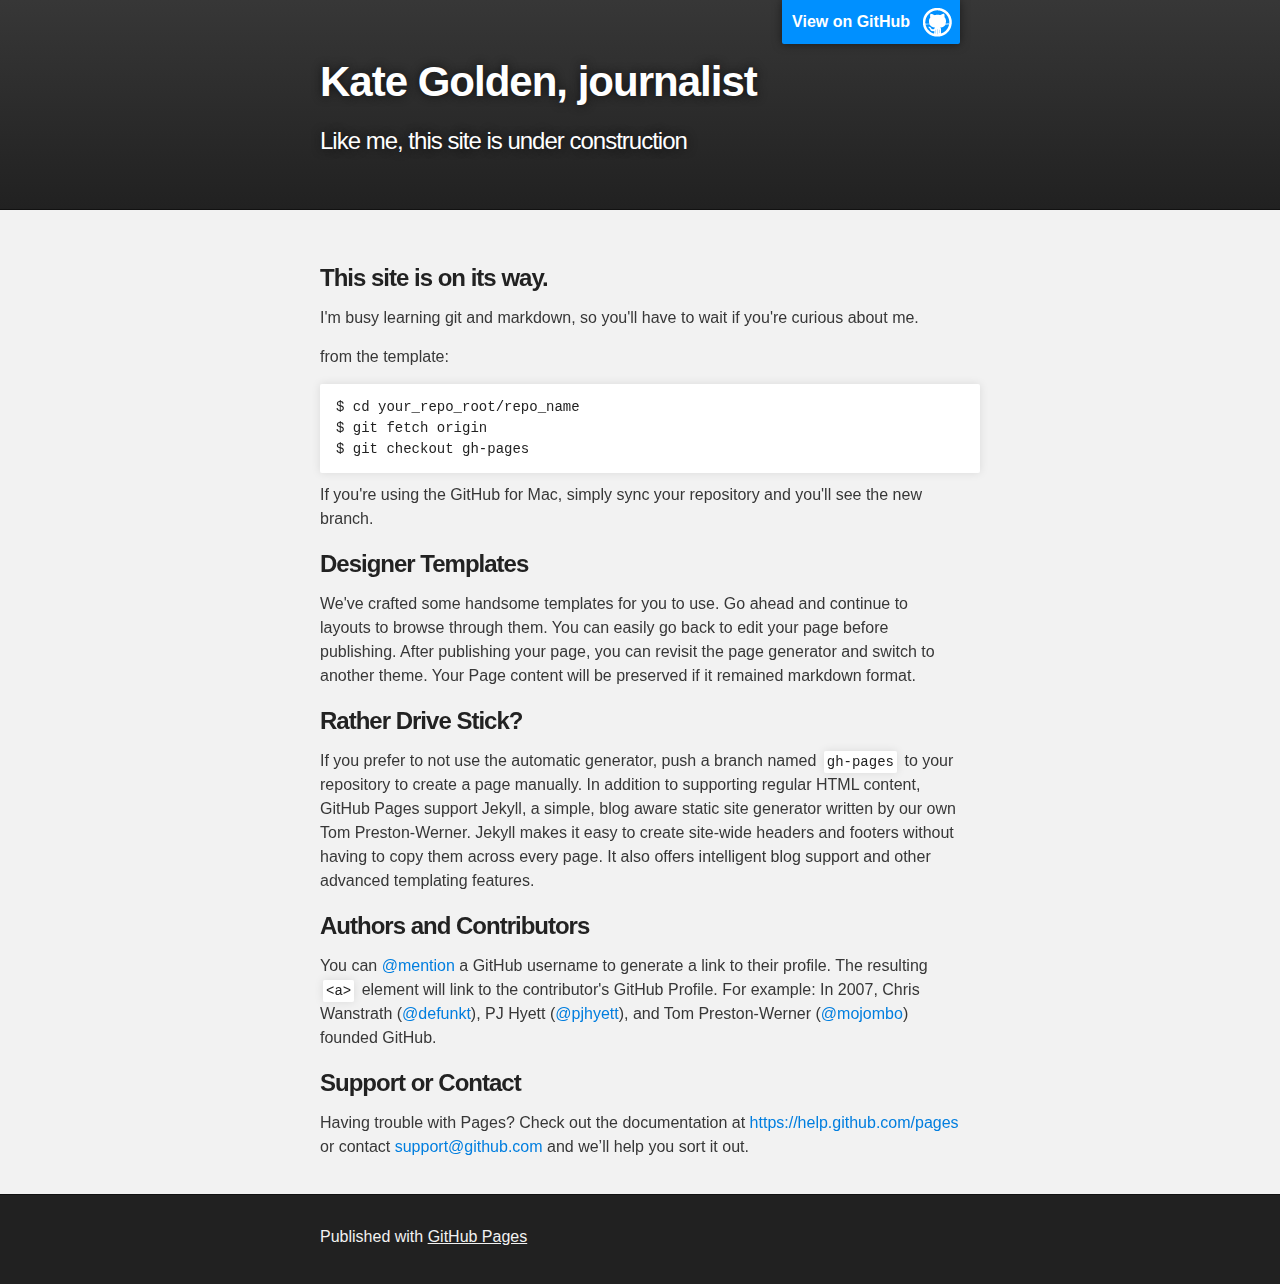
==== index.html @ 3fd43c35 "Replace master branch with page content via GitHub" ====
<!DOCTYPE html>
<html>

  <head>
    <meta charset='utf-8'>
    <meta http-equiv="X-UA-Compatible" content="chrome=1">
    <meta name="description" content="Kate Golden, journalist : Like me, this site is under construction">

    <link rel="stylesheet" type="text/css" media="screen" href="stylesheets/stylesheet.css">

    <title>Kate Golden, journalist</title>
  </head>

  <body>

    <!-- HEADER -->
    <div id="header_wrap" class="outer">
        <header class="inner">
          <a id="forkme_banner" href="https://github.com/kategolden">View on GitHub</a>

          <h1 id="project_title">Kate Golden, journalist</h1>
          <h2 id="project_tagline">Like me, this site is under construction</h2>

        </header>
    </div>

    <!-- MAIN CONTENT -->
    <div id="main_content_wrap" class="outer">
      <section id="main_content" class="inner">
        <h3>
<a id="this-site-is-on-its-way" class="anchor" href="#this-site-is-on-its-way" aria-hidden="true"><span class="octicon octicon-link"></span></a>This site is on its way.</h3>

<p>I'm busy learning git and markdown, so you'll have to wait if you're curious about me.</p>

<p>from the template:</p>

<pre><code>$ cd your_repo_root/repo_name
$ git fetch origin
$ git checkout gh-pages
</code></pre>

<p>If you're using the GitHub for Mac, simply sync your repository and you'll see the new branch.</p>

<h3>
<a id="designer-templates" class="anchor" href="#designer-templates" aria-hidden="true"><span class="octicon octicon-link"></span></a>Designer Templates</h3>

<p>We've crafted some handsome templates for you to use. Go ahead and continue to layouts to browse through them. You can easily go back to edit your page before publishing. After publishing your page, you can revisit the page generator and switch to another theme. Your Page content will be preserved if it remained markdown format.</p>

<h3>
<a id="rather-drive-stick" class="anchor" href="#rather-drive-stick" aria-hidden="true"><span class="octicon octicon-link"></span></a>Rather Drive Stick?</h3>

<p>If you prefer to not use the automatic generator, push a branch named <code>gh-pages</code> to your repository to create a page manually. In addition to supporting regular HTML content, GitHub Pages support Jekyll, a simple, blog aware static site generator written by our own Tom Preston-Werner. Jekyll makes it easy to create site-wide headers and footers without having to copy them across every page. It also offers intelligent blog support and other advanced templating features.</p>

<h3>
<a id="authors-and-contributors" class="anchor" href="#authors-and-contributors" aria-hidden="true"><span class="octicon octicon-link"></span></a>Authors and Contributors</h3>

<p>You can <a href="https://github.com/blog/821" class="user-mention">@mention</a> a GitHub username to generate a link to their profile. The resulting <code>&lt;a&gt;</code> element will link to the contributor's GitHub Profile. For example: In 2007, Chris Wanstrath (<a href="https://github.com/defunkt" class="user-mention">@defunkt</a>), PJ Hyett (<a href="https://github.com/pjhyett" class="user-mention">@pjhyett</a>), and Tom Preston-Werner (<a href="https://github.com/mojombo" class="user-mention">@mojombo</a>) founded GitHub.</p>

<h3>
<a id="support-or-contact" class="anchor" href="#support-or-contact" aria-hidden="true"><span class="octicon octicon-link"></span></a>Support or Contact</h3>

<p>Having trouble with Pages? Check out the documentation at <a href="https://help.github.com/pages">https://help.github.com/pages</a> or contact <a href="mailto:support@github.com">support@github.com</a> and we’ll help you sort it out.</p>
      </section>
    </div>

    <!-- FOOTER  -->
    <div id="footer_wrap" class="outer">
      <footer class="inner">
        <p>Published with <a href="https://pages.github.com">GitHub Pages</a></p>
      </footer>
    </div>

    

  </body>
</html>
---- stylesheets/stylesheet.css ----
/*******************************************************************************
Slate Theme for GitHub Pages
by Jason Costello, @jsncostello
*******************************************************************************/

@import url(pygment_trac.css);

/*******************************************************************************
MeyerWeb Reset
*******************************************************************************/

html, body, div, span, applet, object, iframe,
h1, h2, h3, h4, h5, h6, p, blockquote, pre,
a, abbr, acronym, address, big, cite, code,
del, dfn, em, img, ins, kbd, q, s, samp,
small, strike, strong, sub, sup, tt, var,
b, u, i, center,
dl, dt, dd, ol, ul, li,
fieldset, form, label, legend,
table, caption, tbody, tfoot, thead, tr, th, td,
article, aside, canvas, details, embed,
figure, figcaption, footer, header, hgroup,
menu, nav, output, ruby, section, summary,
time, mark, audio, video {
  margin: 0;
  padding: 0;
  border: 0;
  font: inherit;
  vertical-align: baseline;
}

/* HTML5 display-role reset for older browsers */
article, aside, details, figcaption, figure,
footer, header, hgroup, menu, nav, section {
  display: block;
}

ol, ul {
  list-style: none;
}

table {
  border-collapse: collapse;
  border-spacing: 0;
}

/*******************************************************************************
Theme Styles
*******************************************************************************/

body {
  box-sizing: border-box;
  color:#373737;
  background: #212121;
  font-size: 16px;
  font-family: 'Myriad Pro', Calibri, Helvetica, Arial, sans-serif;
  line-height: 1.5;
  -webkit-font-smoothing: antialiased;
}

h1, h2, h3, h4, h5, h6 {
  margin: 10px 0;
  font-weight: 700;
  color:#222222;
  font-family: 'Lucida Grande', 'Calibri', Helvetica, Arial, sans-serif;
  letter-spacing: -1px;
}

h1 {
  font-size: 36px;
  font-weight: 700;
}

h2 {
  padding-bottom: 10px;
  font-size: 32px;
  background: url('../images/bg_hr.png') repeat-x bottom;
}

h3 {
  font-size: 24px;
}

h4 {
  font-size: 21px;
}

h5 {
  font-size: 18px;
}

h6 {
  font-size: 16px;
}

p {
  margin: 10px 0 15px 0;
}

footer p {
  color: #f2f2f2;
}

a {
  text-decoration: none;
  color: #007edf;
  text-shadow: none;

  transition: color 0.5s ease;
  transition: text-shadow 0.5s ease;
  -webkit-transition: color 0.5s ease;
  -webkit-transition: text-shadow 0.5s ease;
  -moz-transition: color 0.5s ease;
  -moz-transition: text-shadow 0.5s ease;
  -o-transition: color 0.5s ease;
  -o-transition: text-shadow 0.5s ease;
  -ms-transition: color 0.5s ease;
  -ms-transition: text-shadow 0.5s ease;
}

a:hover, a:focus {text-decoration: underline;}

footer a {
  color: #F2F2F2;
  text-decoration: underline;
}

em {
  font-style: italic;
}

strong {
  font-weight: bold;
}

img {
  position: relative;
  margin: 0 auto;
  max-width: 739px;
  padding: 5px;
  margin: 10px 0 10px 0;
  border: 1px solid #ebebeb;

  box-shadow: 0 0 5px #ebebeb;
  -webkit-box-shadow: 0 0 5px #ebebeb;
  -moz-box-shadow: 0 0 5px #ebebeb;
  -o-box-shadow: 0 0 5px #ebebeb;
  -ms-box-shadow: 0 0 5px #ebebeb;
}

p img {
  display: inline;
  margin: 0;
  padding: 0;
  vertical-align: middle;
  text-align: center;
  border: none;
}

pre, code {
  width: 100%;
  color: #222;
  background-color: #fff;

  font-family: Monaco, "Bitstream Vera Sans Mono", "Lucida Console", Terminal, monospace;
  font-size: 14px;

  border-radius: 2px;
  -moz-border-radius: 2px;
  -webkit-border-radius: 2px;
}

pre {
  width: 100%;
  padding: 10px;
  box-shadow: 0 0 10px rgba(0,0,0,.1);
  overflow: auto;
}

code {
  padding: 3px;
  margin: 0 3px;
  box-shadow: 0 0 10px rgba(0,0,0,.1);
}

pre code {
  display: block;
  box-shadow: none;
}

blockquote {
  color: #666;
  margin-bottom: 20px;
  padding: 0 0 0 20px;
  border-left: 3px solid #bbb;
}


ul, ol, dl {
  margin-bottom: 15px
}

ul {
  list-style-position: inside;
  list-style: disc;
  padding-left: 20px;
}

ol {
  list-style-position: inside;
  list-style: decimal;
  padding-left: 20px;
}

dl dt {
  font-weight: bold;
}

dl dd {
  padding-left: 20px;
  font-style: italic;
}

dl p {
  padding-left: 20px;
  font-style: italic;
}

hr {
  height: 1px;
  margin-bottom: 5px;
  border: none;
  background: url('../images/bg_hr.png') repeat-x center;
}

table {
  border: 1px solid #373737;
  margin-bottom: 20px;
  text-align: left;
 }

th {
  font-family: 'Lucida Grande', 'Helvetica Neue', Helvetica, Arial, sans-serif;
  padding: 10px;
  background: #373737;
  color: #fff;
 }

td {
  padding: 10px;
  border: 1px solid #373737;
 }

form {
  background: #f2f2f2;
  padding: 20px;
}

/*******************************************************************************
Full-Width Styles
*******************************************************************************/

.outer {
  width: 100%;
}

.inner {
  position: relative;
  max-width: 640px;
  padding: 20px 10px;
  margin: 0 auto;
}

#forkme_banner {
  display: block;
  position: absolute;
  top:0;
  right: 10px;
  z-index: 10;
  padding: 10px 50px 10px 10px;
  color: #fff;
  background: url('../images/blacktocat.png') #0090ff no-repeat 95% 50%;
  font-weight: 700;
  box-shadow: 0 0 10px rgba(0,0,0,.5);
  border-bottom-left-radius: 2px;
  border-bottom-right-radius: 2px;
}

#header_wrap {
  background: #212121;
  background: -moz-linear-gradient(top, #373737, #212121);
  background: -webkit-linear-gradient(top, #373737, #212121);
  background: -ms-linear-gradient(top, #373737, #212121);
  background: -o-linear-gradient(top, #373737, #212121);
  background: linear-gradient(top, #373737, #212121);
}

#header_wrap .inner {
  padding: 50px 10px 30px 10px;
}

#project_title {
  margin: 0;
  color: #fff;
  font-size: 42px;
  font-weight: 700;
  text-shadow: #111 0px 0px 10px;
}

#project_tagline {
  color: #fff;
  font-size: 24px;
  font-weight: 300;
  background: none;
  text-shadow: #111 0px 0px 10px;
}

#downloads {
  position: absolute;
  width: 210px;
  z-index: 10;
  bottom: -40px;
  right: 0;
  height: 70px;
  background: url('../images/icon_download.png') no-repeat 0% 90%;
}

.zip_download_link {
  display: block;
  float: right;
  width: 90px;
  height:70px;
  text-indent: -5000px;
  overflow: hidden;
  background: url(../images/sprite_download.png) no-repeat bottom left;
}

.tar_download_link {
  display: block;
  float: right;
  width: 90px;
  height:70px;
  text-indent: -5000px;
  overflow: hidden;
  background: url(../images/sprite_download.png) no-repeat bottom right;
  margin-left: 10px;
}

.zip_download_link:hover {
  background: url(../images/sprite_download.png) no-repeat top left;
}

.tar_download_link:hover {
  background: url(../images/sprite_download.png) no-repeat top right;
}

#main_content_wrap {
  background: #f2f2f2;
  border-top: 1px solid #111;
  border-bottom: 1px solid #111;
}

#main_content {
  padding-top: 40px;
}

#footer_wrap {
  background: #212121;
}



/*******************************************************************************
Small Device Styles
*******************************************************************************/

@media screen and (max-width: 480px) {
  body {
    font-size:14px;
  }

  #downloads {
    display: none;
  }

  .inner {
    min-width: 320px;
    max-width: 480px;
  }

  #project_title {
  font-size: 32px;
  }

  h1 {
    font-size: 28px;
  }

  h2 {
    font-size: 24px;
  }

  h3 {
    font-size: 21px;
  }

  h4 {
    font-size: 18px;
  }

  h5 {
    font-size: 14px;
  }

  h6 {
    font-size: 12px;
  }

  code, pre {
    min-width: 320px;
    max-width: 480px;
    font-size: 11px;
  }

}
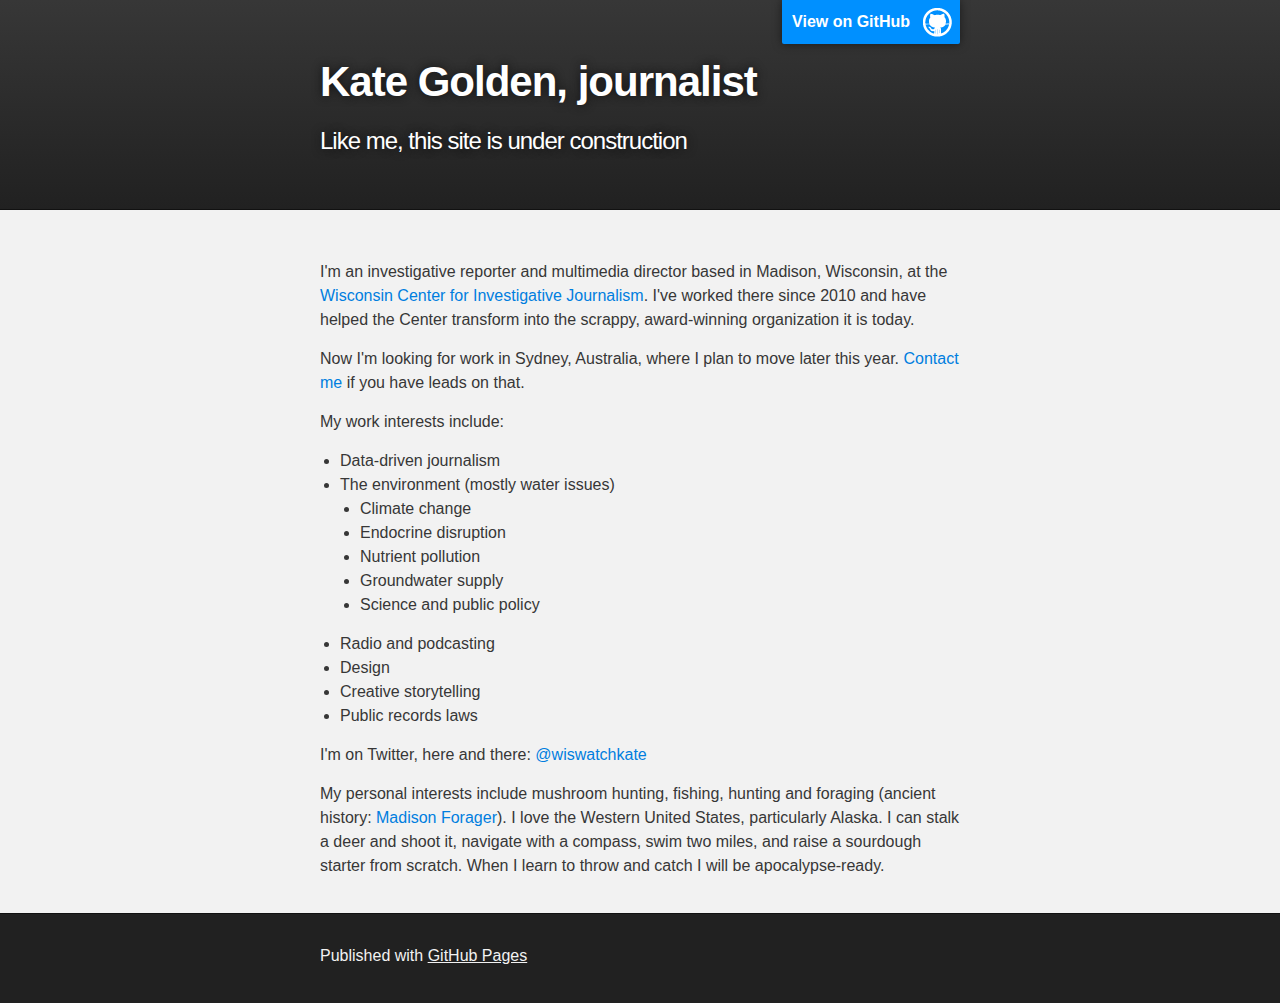
==== commit 0f09ec6e: "Replace master branch with page content via GitHub" ====
--- a/index.html
+++ b/index.html
@@ -27,39 +27,33 @@
     <!-- MAIN CONTENT -->
     <div id="main_content_wrap" class="outer">
       <section id="main_content" class="inner">
-        <h3>
-<a id="this-site-is-on-its-way" class="anchor" href="#this-site-is-on-its-way" aria-hidden="true"><span class="octicon octicon-link"></span></a>This site is on its way.</h3>
+        <p>I'm an investigative reporter and multimedia director based in Madison, Wisconsin, at the <a href="wisconsinwatch.org">Wisconsin Center for Investigative Journalism</a>. I've worked there since 2010 and have helped the Center transform into the scrappy, award-winning organization it is today.</p>
 
-<p>I'm busy learning git and markdown, so you'll have to wait if you're curious about me.</p>
+<p>Now I'm looking for work in Sydney, Australia, where I plan to move later this year. <a href="kate.golden@gmail.com">Contact me</a> if you have leads on that.</p>
 
-<p>from the template:</p>
+<p>My work interests include:</p>
 
-<pre><code>$ cd your_repo_root/repo_name
-$ git fetch origin
-$ git checkout gh-pages
-</code></pre>
+<ul>
+<li>Data-driven journalism</li>
+<li>The environment (mostly water issues)
 
-<p>If you're using the GitHub for Mac, simply sync your repository and you'll see the new branch.</p>
+<ul>
+<li>Climate change</li>
+<li>Endocrine disruption</li>
+<li>Nutrient pollution</li>
+<li>Groundwater supply</li>
+<li>Science and public policy</li>
+</ul>
+</li>
+<li>Radio and podcasting</li>
+<li>Design</li>
+<li>Creative storytelling</li>
+<li>Public records laws</li>
+</ul>
 
-<h3>
-<a id="designer-templates" class="anchor" href="#designer-templates" aria-hidden="true"><span class="octicon octicon-link"></span></a>Designer Templates</h3>
+<p>I'm on Twitter, here and there: <a href="twitter.com/wiswatchkate">@wiswatchkate</a></p>
 
-<p>We've crafted some handsome templates for you to use. Go ahead and continue to layouts to browse through them. You can easily go back to edit your page before publishing. After publishing your page, you can revisit the page generator and switch to another theme. Your Page content will be preserved if it remained markdown format.</p>
-
-<h3>
-<a id="rather-drive-stick" class="anchor" href="#rather-drive-stick" aria-hidden="true"><span class="octicon octicon-link"></span></a>Rather Drive Stick?</h3>
-
-<p>If you prefer to not use the automatic generator, push a branch named <code>gh-pages</code> to your repository to create a page manually. In addition to supporting regular HTML content, GitHub Pages support Jekyll, a simple, blog aware static site generator written by our own Tom Preston-Werner. Jekyll makes it easy to create site-wide headers and footers without having to copy them across every page. It also offers intelligent blog support and other advanced templating features.</p>
-
-<h3>
-<a id="authors-and-contributors" class="anchor" href="#authors-and-contributors" aria-hidden="true"><span class="octicon octicon-link"></span></a>Authors and Contributors</h3>
-
-<p>You can <a href="https://github.com/blog/821" class="user-mention">@mention</a> a GitHub username to generate a link to their profile. The resulting <code>&lt;a&gt;</code> element will link to the contributor's GitHub Profile. For example: In 2007, Chris Wanstrath (<a href="https://github.com/defunkt" class="user-mention">@defunkt</a>), PJ Hyett (<a href="https://github.com/pjhyett" class="user-mention">@pjhyett</a>), and Tom Preston-Werner (<a href="https://github.com/mojombo" class="user-mention">@mojombo</a>) founded GitHub.</p>
-
-<h3>
-<a id="support-or-contact" class="anchor" href="#support-or-contact" aria-hidden="true"><span class="octicon octicon-link"></span></a>Support or Contact</h3>
-
-<p>Having trouble with Pages? Check out the documentation at <a href="https://help.github.com/pages">https://help.github.com/pages</a> or contact <a href="mailto:support@github.com">support@github.com</a> and we’ll help you sort it out.</p>
+<p>My personal interests include mushroom hunting, fishing, hunting and foraging (ancient history: <a href="http://madisonforager.wordpress.com">Madison Forager</a>). I love the Western United States, particularly Alaska. I can stalk a deer and shoot it, navigate with a compass, swim two miles, and raise a sourdough starter from scratch. When I learn to throw and catch I will be apocalypse-ready.</p>
       </section>
     </div>
 
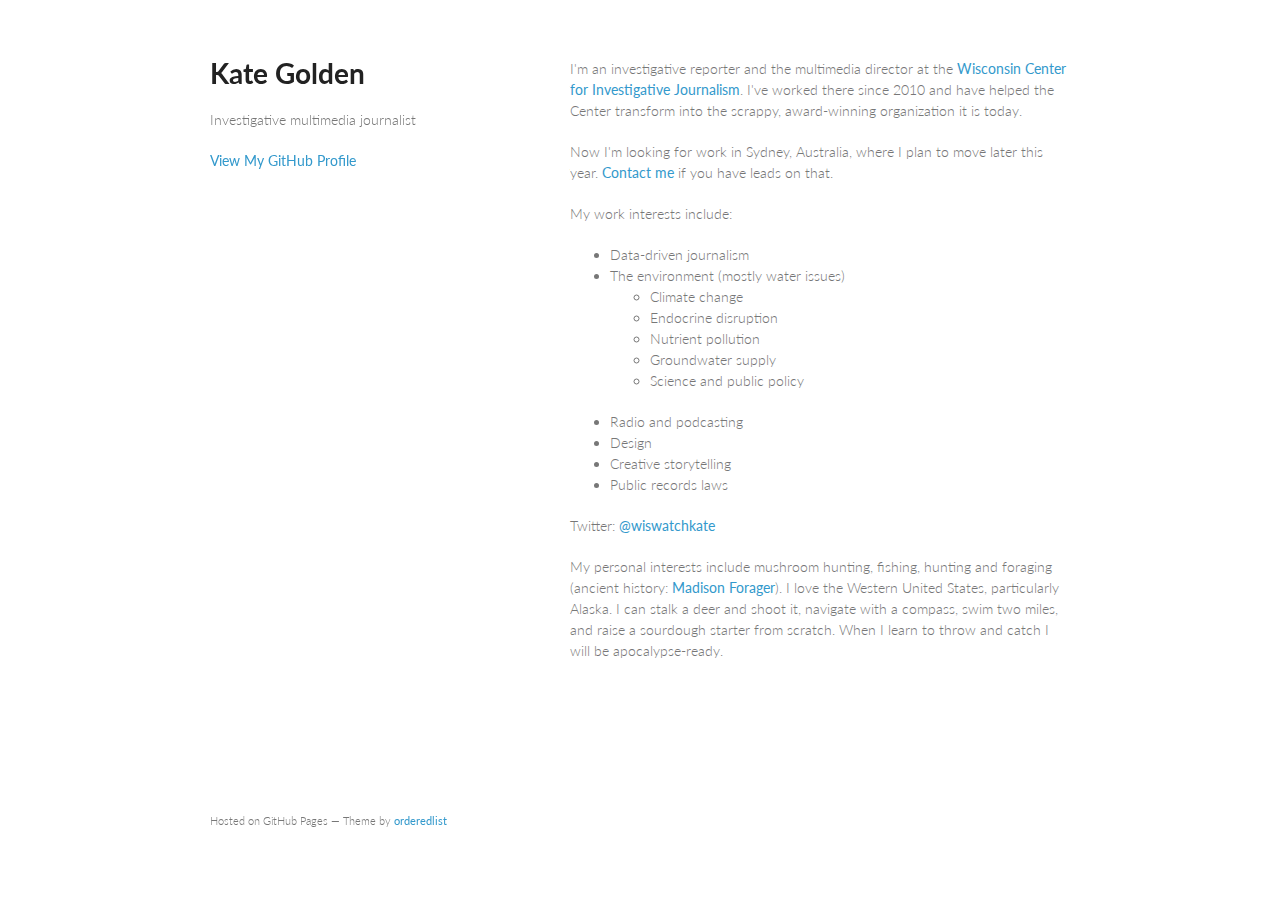
==== commit 3f64d3b5: "Replace master branch with page content via GitHub" ====
--- a/index.html
+++ b/index.html
@@ -1,33 +1,29 @@
-<!DOCTYPE html>
+<!doctype html>
 <html>
+  <head>
+    <meta charset="utf-8">
+    <meta http-equiv="X-UA-Compatible" content="chrome=1">
+    <title>Kate Golden by kategolden</title>
 
-  <head>
-    <meta charset='utf-8'>
-    <meta http-equiv="X-UA-Compatible" content="chrome=1">
-    <meta name="description" content="Kate Golden, journalist : Like me, this site is under construction">
+    <link rel="stylesheet" href="stylesheets/styles.css">
+    <link rel="stylesheet" href="stylesheets/pygment_trac.css">
+    <meta name="viewport" content="width=device-width, initial-scale=1, user-scalable=no">
+    <!--[if lt IE 9]>
+    <script src="//html5shiv.googlecode.com/svn/trunk/html5.js"></script>
+    <![endif]-->
+  </head>
+  <body>
+    <div class="wrapper">
+      <header>
+        <h1>Kate Golden</h1>
+        <p>Investigative multimedia journalist</p>
 
-    <link rel="stylesheet" type="text/css" media="screen" href="stylesheets/stylesheet.css">
 
-    <title>Kate Golden, journalist</title>
-  </head>
+        <p class="view"><a href="https://github.com/kategolden">View My GitHub Profile</a></p>
 
-  <body>
-
-    <!-- HEADER -->
-    <div id="header_wrap" class="outer">
-        <header class="inner">
-          <a id="forkme_banner" href="https://github.com/kategolden">View on GitHub</a>
-
-          <h1 id="project_title">Kate Golden, journalist</h1>
-          <h2 id="project_tagline">Like me, this site is under construction</h2>
-
-        </header>
-    </div>
-
-    <!-- MAIN CONTENT -->
-    <div id="main_content_wrap" class="outer">
-      <section id="main_content" class="inner">
-        <p>I'm an investigative reporter and multimedia director based in Madison, Wisconsin, at the <a href="wisconsinwatch.org">Wisconsin Center for Investigative Journalism</a>. I've worked there since 2010 and have helped the Center transform into the scrappy, award-winning organization it is today.</p>
+      </header>
+      <section>
+        <p>I'm an investigative reporter and the multimedia director at the <a href="wisconsinwatch.org">Wisconsin Center for Investigative Journalism</a>. I've worked there since 2010 and have helped the Center transform into the scrappy, award-winning organization it is today.</p>
 
 <p>Now I'm looking for work in Sydney, Australia, where I plan to move later this year. <a href="kate.golden@gmail.com">Contact me</a> if you have leads on that.</p>
 
@@ -51,20 +47,15 @@
 <li>Public records laws</li>
 </ul>
 
-<p>I'm on Twitter, here and there: <a href="twitter.com/wiswatchkate">@wiswatchkate</a></p>
+<p>Twitter: <a href="twitter.com/wiswatchkate">@wiswatchkate</a></p>
 
 <p>My personal interests include mushroom hunting, fishing, hunting and foraging (ancient history: <a href="http://madisonforager.wordpress.com">Madison Forager</a>). I love the Western United States, particularly Alaska. I can stalk a deer and shoot it, navigate with a compass, swim two miles, and raise a sourdough starter from scratch. When I learn to throw and catch I will be apocalypse-ready.</p>
       </section>
-    </div>
-
-    <!-- FOOTER  -->
-    <div id="footer_wrap" class="outer">
-      <footer class="inner">
-        <p>Published with <a href="https://pages.github.com">GitHub Pages</a></p>
+      <footer>
+        <p><small>Hosted on GitHub Pages &mdash; Theme by <a href="https://github.com/orderedlist">orderedlist</a></small></p>
       </footer>
     </div>
-
+    <script src="javascripts/scale.fix.js"></script>
     
-
   </body>
-</html>
+</html>--- a/stylesheets/styles.css
+++ b/stylesheets/styles.css
@@ -0,0 +1,255 @@
+@import url(https://fonts.googleapis.com/css?family=Lato:300italic,700italic,300,700);
+
+body {
+  padding:50px;
+  font:14px/1.5 Lato, "Helvetica Neue", Helvetica, Arial, sans-serif;
+  color:#777;
+  font-weight:300;
+}
+
+h1, h2, h3, h4, h5, h6 {
+  color:#222;
+  margin:0 0 20px;
+}
+
+p, ul, ol, table, pre, dl {
+  margin:0 0 20px;
+}
+
+h1, h2, h3 {
+  line-height:1.1;
+}
+
+h1 {
+  font-size:28px;
+}
+
+h2 {
+  color:#393939;
+}
+
+h3, h4, h5, h6 {
+  color:#494949;
+}
+
+a {
+  color:#39c;
+  font-weight:400;
+  text-decoration:none;
+}
+
+a small {
+  font-size:11px;
+  color:#777;
+  margin-top:-0.6em;
+  display:block;
+}
+
+.wrapper {
+  width:860px;
+  margin:0 auto;
+}
+
+blockquote {
+  border-left:1px solid #e5e5e5;
+  margin:0;
+  padding:0 0 0 20px;
+  font-style:italic;
+}
+
+code, pre {
+  font-family:Monaco, Bitstream Vera Sans Mono, Lucida Console, Terminal;
+  color:#333;
+  font-size:12px;
+}
+
+pre {
+  padding:8px 15px;
+  background: #f8f8f8;  
+  border-radius:5px;
+  border:1px solid #e5e5e5;
+  overflow-x: auto;
+}
+
+table {
+  width:100%;
+  border-collapse:collapse;
+}
+
+th, td {
+  text-align:left;
+  padding:5px 10px;
+  border-bottom:1px solid #e5e5e5;
+}
+
+dt {
+  color:#444;
+  font-weight:700;
+}
+
+th {
+  color:#444;
+}
+
+img {
+  max-width:100%;
+}
+
+header {
+  width:270px;
+  float:left;
+  position:fixed;
+}
+
+header ul {
+  list-style:none;
+  height:40px;
+  
+  padding:0;
+  
+  background: #eee;
+  background: -moz-linear-gradient(top, #f8f8f8 0%, #dddddd 100%);
+  background: -webkit-gradient(linear, left top, left bottom, color-stop(0%,#f8f8f8), color-stop(100%,#dddddd));
+  background: -webkit-linear-gradient(top, #f8f8f8 0%,#dddddd 100%);
+  background: -o-linear-gradient(top, #f8f8f8 0%,#dddddd 100%);
+  background: -ms-linear-gradient(top, #f8f8f8 0%,#dddddd 100%);
+  background: linear-gradient(top, #f8f8f8 0%,#dddddd 100%);
+  
+  border-radius:5px;
+  border:1px solid #d2d2d2;
+  box-shadow:inset #fff 0 1px 0, inset rgba(0,0,0,0.03) 0 -1px 0;
+  width:270px;
+}
+
+header li {
+  width:89px;
+  float:left;
+  border-right:1px solid #d2d2d2;
+  height:40px;
+}
+
+header ul a {
+  line-height:1;
+  font-size:11px;
+  color:#999;
+  display:block;
+  text-align:center;
+  padding-top:6px;
+  height:40px;
+}
+
+strong {
+  color:#222;
+  font-weight:700;
+}
+
+header ul li + li {
+  width:88px;
+  border-left:1px solid #fff;
+}
+
+header ul li + li + li {
+  border-right:none;
+  width:89px;
+}
+
+header ul a strong {
+  font-size:14px;
+  display:block;
+  color:#222;
+}
+
+section {
+  width:500px;
+  float:right;
+  padding-bottom:50px;
+}
+
+small {
+  font-size:11px;
+}
+
+hr {
+  border:0;
+  background:#e5e5e5;
+  height:1px;
+  margin:0 0 20px;
+}
+
+footer {
+  width:270px;
+  float:left;
+  position:fixed;
+  bottom:50px;
+}
+
+@media print, screen and (max-width: 960px) {
+  
+  div.wrapper {
+    width:auto;
+    margin:0;
+  }
+  
+  header, section, footer {
+    float:none;
+    position:static;
+    width:auto;
+  }
+  
+  header {
+    padding-right:320px;
+  }
+  
+  section {
+    border:1px solid #e5e5e5;
+    border-width:1px 0;
+    padding:20px 0;
+    margin:0 0 20px;
+  }
+  
+  header a small {
+    display:inline;
+  }
+  
+  header ul {
+    position:absolute;
+    right:50px;
+    top:52px;
+  }
+}
+
+@media print, screen and (max-width: 720px) {
+  body {
+    word-wrap:break-word;
+  }
+  
+  header {
+    padding:0;
+  }
+  
+  header ul, header p.view {
+    position:static;
+  }
+  
+  pre, code {
+    word-wrap:normal;
+  }
+}
+
+@media print, screen and (max-width: 480px) {
+  body {
+    padding:15px;
+  }
+  
+  header ul {
+    display:none;
+  }
+}
+
+@media print {
+  body {
+    padding:0.4in;
+    font-size:12pt;
+    color:#444;
+  }
+}
--- a/stylesheets/pygment_trac.css
+++ b/stylesheets/pygment_trac.css
@@ -0,0 +1,69 @@
+.highlight  { background: #ffffff; }
+.highlight .c { color: #999988; font-style: italic } /* Comment */
+.highlight .err { color: #a61717; background-color: #e3d2d2 } /* Error */
+.highlight .k { font-weight: bold } /* Keyword */
+.highlight .o { font-weight: bold } /* Operator */
+.highlight .cm { color: #999988; font-style: italic } /* Comment.Multiline */
+.highlight .cp { color: #999999; font-weight: bold } /* Comment.Preproc */
+.highlight .c1 { color: #999988; font-style: italic } /* Comment.Single */
+.highlight .cs { color: #999999; font-weight: bold; font-style: italic } /* Comment.Special */
+.highlight .gd { color: #000000; background-color: #ffdddd } /* Generic.Deleted */
+.highlight .gd .x { color: #000000; background-color: #ffaaaa } /* Generic.Deleted.Specific */
+.highlight .ge { font-style: italic } /* Generic.Emph */
+.highlight .gr { color: #aa0000 } /* Generic.Error */
+.highlight .gh { color: #999999 } /* Generic.Heading */
+.highlight .gi { color: #000000; background-color: #ddffdd } /* Generic.Inserted */
+.highlight .gi .x { color: #000000; background-color: #aaffaa } /* Generic.Inserted.Specific */
+.highlight .go { color: #888888 } /* Generic.Output */
+.highlight .gp { color: #555555 } /* Generic.Prompt */
+.highlight .gs { font-weight: bold } /* Generic.Strong */
+.highlight .gu { color: #800080; font-weight: bold; } /* Generic.Subheading */
+.highlight .gt { color: #aa0000 } /* Generic.Traceback */
+.highlight .kc { font-weight: bold } /* Keyword.Constant */
+.highlight .kd { font-weight: bold } /* Keyword.Declaration */
+.highlight .kn { font-weight: bold } /* Keyword.Namespace */
+.highlight .kp { font-weight: bold } /* Keyword.Pseudo */
+.highlight .kr { font-weight: bold } /* Keyword.Reserved */
+.highlight .kt { color: #445588; font-weight: bold } /* Keyword.Type */
+.highlight .m { color: #009999 } /* Literal.Number */
+.highlight .s { color: #d14 } /* Literal.String */
+.highlight .na { color: #008080 } /* Name.Attribute */
+.highlight .nb { color: #0086B3 } /* Name.Builtin */
+.highlight .nc { color: #445588; font-weight: bold } /* Name.Class */
+.highlight .no { color: #008080 } /* Name.Constant */
+.highlight .ni { color: #800080 } /* Name.Entity */
+.highlight .ne { color: #990000; font-weight: bold } /* Name.Exception */
+.highlight .nf { color: #990000; font-weight: bold } /* Name.Function */
+.highlight .nn { color: #555555 } /* Name.Namespace */
+.highlight .nt { color: #000080 } /* Name.Tag */
+.highlight .nv { color: #008080 } /* Name.Variable */
+.highlight .ow { font-weight: bold } /* Operator.Word */
+.highlight .w { color: #bbbbbb } /* Text.Whitespace */
+.highlight .mf { color: #009999 } /* Literal.Number.Float */
+.highlight .mh { color: #009999 } /* Literal.Number.Hex */
+.highlight .mi { color: #009999 } /* Literal.Number.Integer */
+.highlight .mo { color: #009999 } /* Literal.Number.Oct */
+.highlight .sb { color: #d14 } /* Literal.String.Backtick */
+.highlight .sc { color: #d14 } /* Literal.String.Char */
+.highlight .sd { color: #d14 } /* Literal.String.Doc */
+.highlight .s2 { color: #d14 } /* Literal.String.Double */
+.highlight .se { color: #d14 } /* Literal.String.Escape */
+.highlight .sh { color: #d14 } /* Literal.String.Heredoc */
+.highlight .si { color: #d14 } /* Literal.String.Interpol */
+.highlight .sx { color: #d14 } /* Literal.String.Other */
+.highlight .sr { color: #009926 } /* Literal.String.Regex */
+.highlight .s1 { color: #d14 } /* Literal.String.Single */
+.highlight .ss { color: #990073 } /* Literal.String.Symbol */
+.highlight .bp { color: #999999 } /* Name.Builtin.Pseudo */
+.highlight .vc { color: #008080 } /* Name.Variable.Class */
+.highlight .vg { color: #008080 } /* Name.Variable.Global */
+.highlight .vi { color: #008080 } /* Name.Variable.Instance */
+.highlight .il { color: #009999 } /* Literal.Number.Integer.Long */
+
+.type-csharp .highlight .k { color: #0000FF }
+.type-csharp .highlight .kt { color: #0000FF }
+.type-csharp .highlight .nf { color: #000000; font-weight: normal }
+.type-csharp .highlight .nc { color: #2B91AF }
+.type-csharp .highlight .nn { color: #000000 }
+.type-csharp .highlight .s { color: #A31515 }
+.type-csharp .highlight .sc { color: #A31515 }
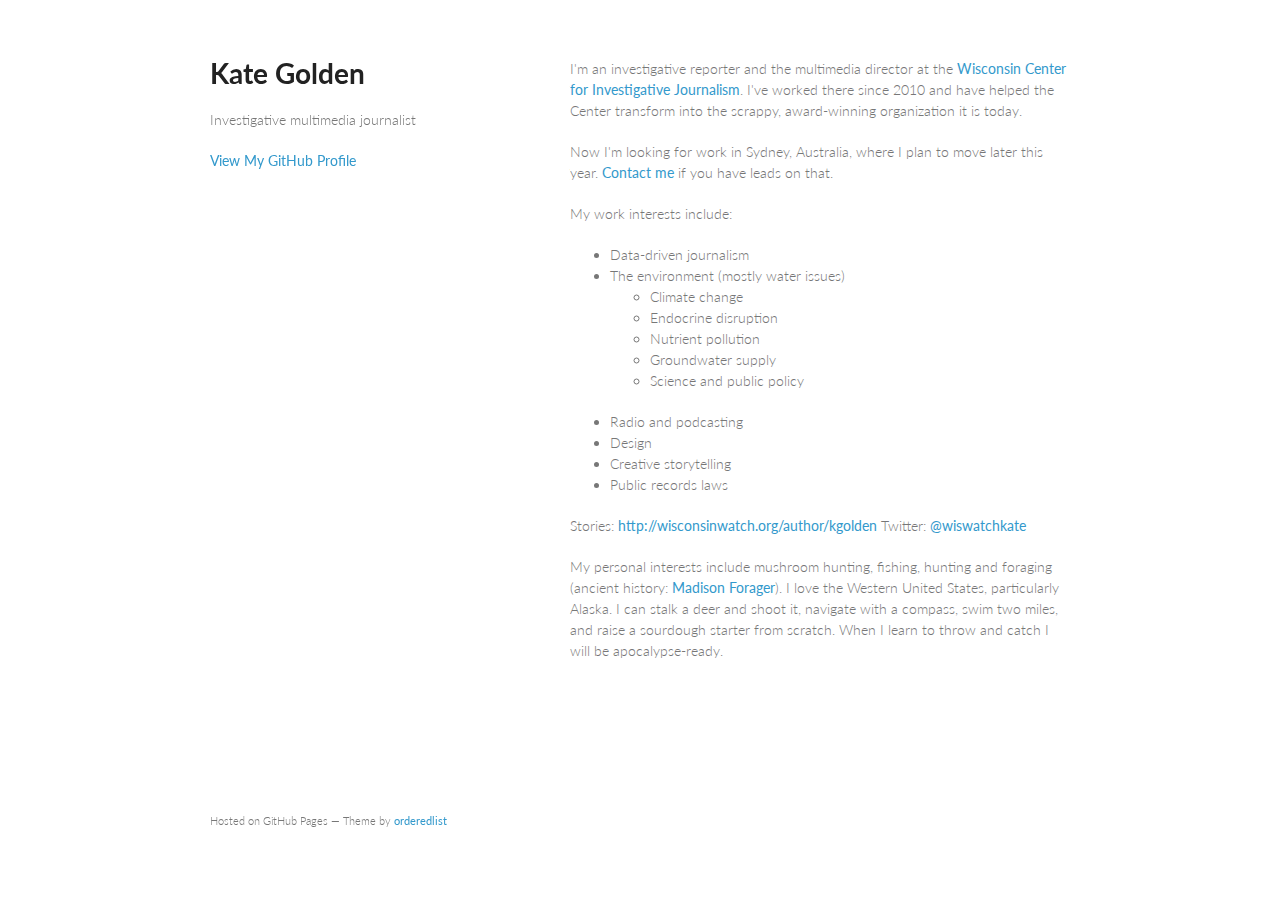
==== commit 4cac0b1b: "Replace master branch with page content via GitHub" ====
--- a/index.html
+++ b/index.html
@@ -47,7 +47,8 @@
 <li>Public records laws</li>
 </ul>
 
-<p>Twitter: <a href="twitter.com/wiswatchkate">@wiswatchkate</a></p>
+<p>Stories: <a href="http://wisconsinwatch.org/author/kgolden">http://wisconsinwatch.org/author/kgolden</a>
+Twitter: <a href="twitter.com/wiswatchkate">@wiswatchkate</a></p>
 
 <p>My personal interests include mushroom hunting, fishing, hunting and foraging (ancient history: <a href="http://madisonforager.wordpress.com">Madison Forager</a>). I love the Western United States, particularly Alaska. I can stalk a deer and shoot it, navigate with a compass, swim two miles, and raise a sourdough starter from scratch. When I learn to throw and catch I will be apocalypse-ready.</p>
       </section>
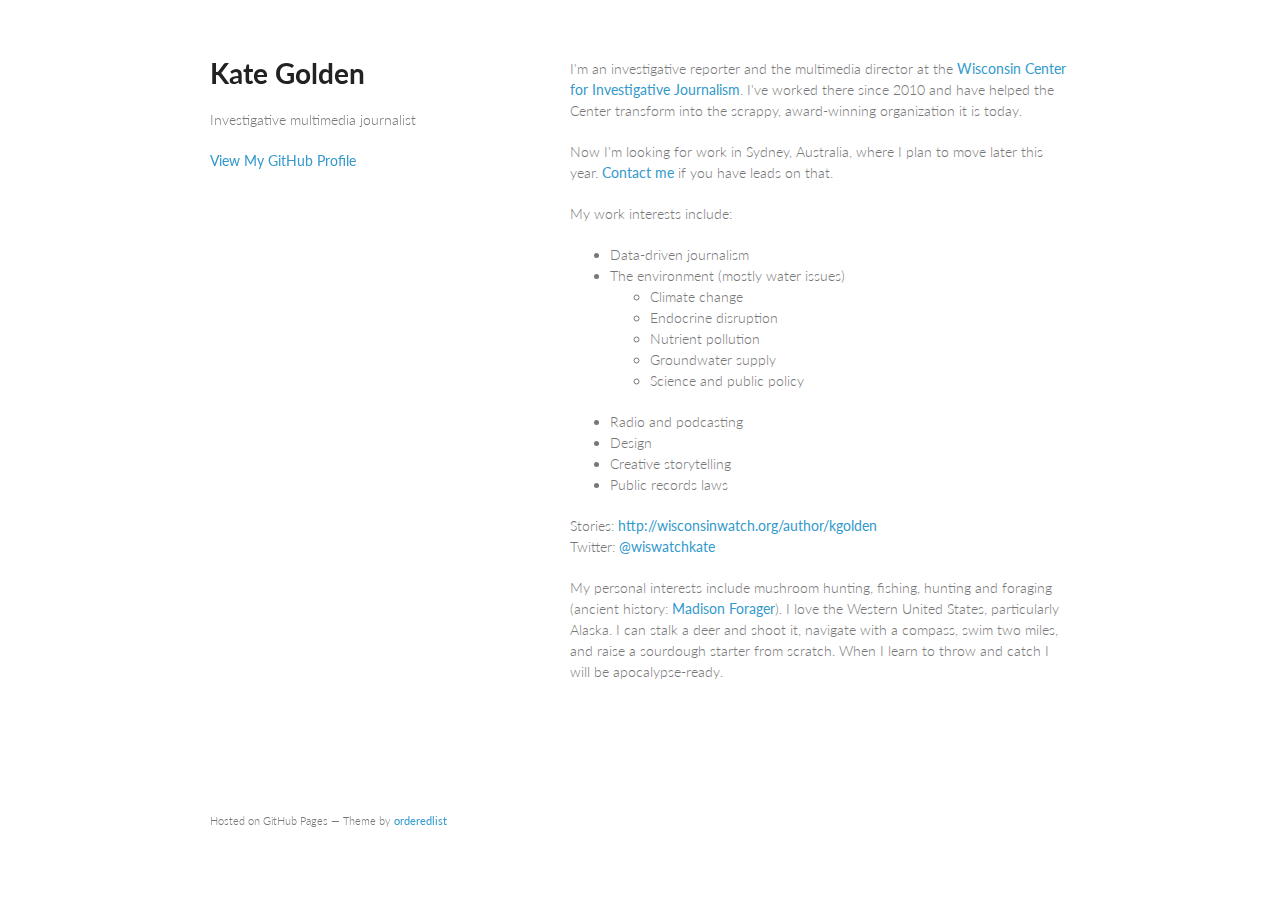
==== commit 87301c0a: "Replace master branch with page content via GitHub" ====
--- a/index.html
+++ b/index.html
@@ -47,7 +47,7 @@
 <li>Public records laws</li>
 </ul>
 
-<p>Stories: <a href="http://wisconsinwatch.org/author/kgolden">http://wisconsinwatch.org/author/kgolden</a>
+<p>Stories: <a href="http://wisconsinwatch.org/author/kgolden">http://wisconsinwatch.org/author/kgolden</a><br>
 Twitter: <a href="twitter.com/wiswatchkate">@wiswatchkate</a></p>
 
 <p>My personal interests include mushroom hunting, fishing, hunting and foraging (ancient history: <a href="http://madisonforager.wordpress.com">Madison Forager</a>). I love the Western United States, particularly Alaska. I can stalk a deer and shoot it, navigate with a compass, swim two miles, and raise a sourdough starter from scratch. When I learn to throw and catch I will be apocalypse-ready.</p>
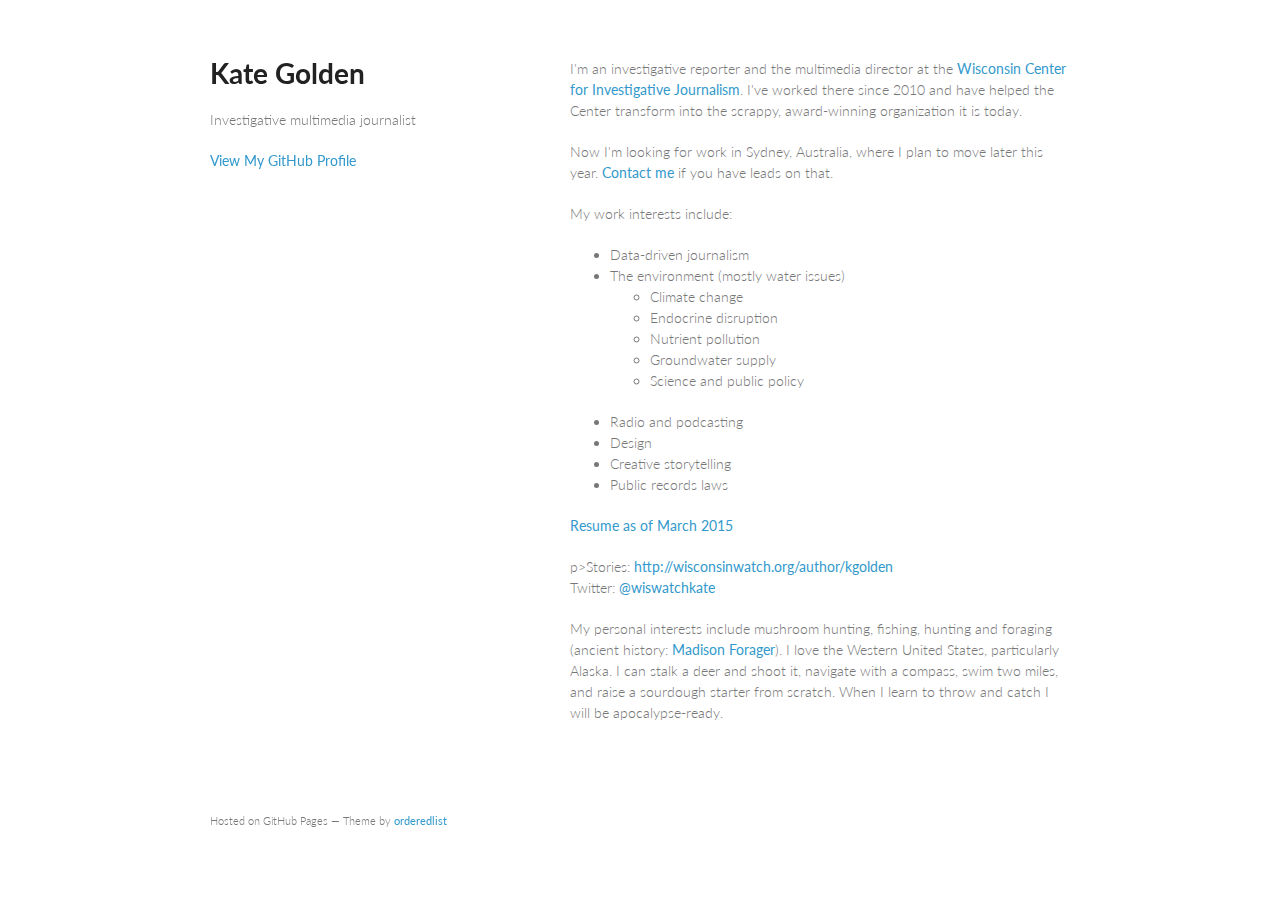
==== commit f855726c: "add link to resume" ====
--- a/index.html
+++ b/index.html
@@ -47,7 +47,8 @@
 <li>Public records laws</li>
 </ul>
 
-<p>Stories: <a href="http://wisconsinwatch.org/author/kgolden">http://wisconsinwatch.org/author/kgolden</a><br>
+<p><a href="http://kategolden.org/resume.html">Resume as of March 2015</a></p>
+p>Stories: <a href="http://wisconsinwatch.org/author/kgolden">http://wisconsinwatch.org/author/kgolden</a><br>
 Twitter: <a href="twitter.com/wiswatchkate">@wiswatchkate</a></p>
 
 <p>My personal interests include mushroom hunting, fishing, hunting and foraging (ancient history: <a href="http://madisonforager.wordpress.com">Madison Forager</a>). I love the Western United States, particularly Alaska. I can stalk a deer and shoot it, navigate with a compass, swim two miles, and raise a sourdough starter from scratch. When I learn to throw and catch I will be apocalypse-ready.</p>
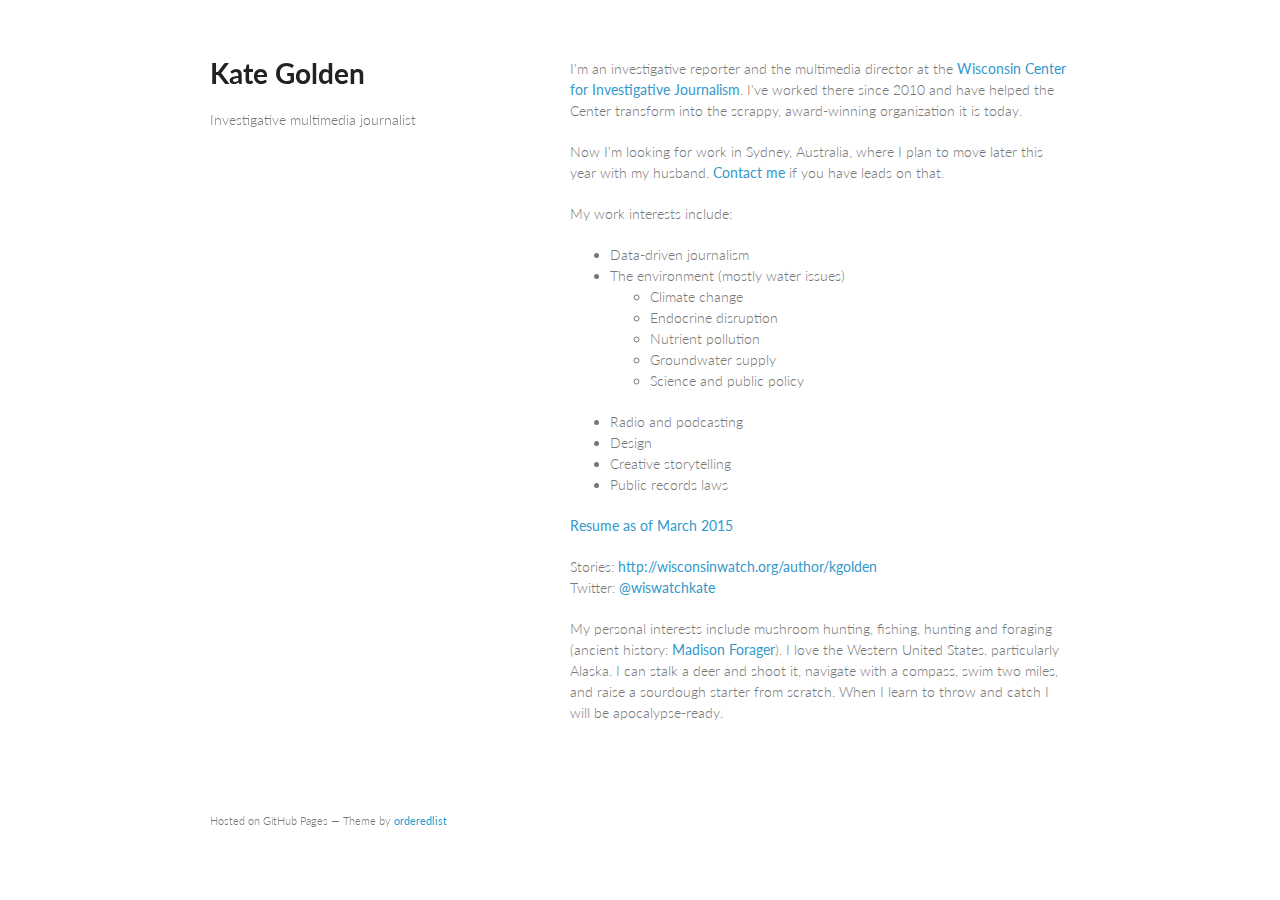
==== commit a85192fc: "remove link" ====
--- a/index.html
+++ b/index.html
@@ -17,15 +17,11 @@
       <header>
         <h1>Kate Golden</h1>
         <p>Investigative multimedia journalist</p>
-
-
-        <p class="view"><a href="https://github.com/kategolden">View My GitHub Profile</a></p>
-
       </header>
       <section>
         <p>I'm an investigative reporter and the multimedia director at the <a href="wisconsinwatch.org">Wisconsin Center for Investigative Journalism</a>. I've worked there since 2010 and have helped the Center transform into the scrappy, award-winning organization it is today.</p>
 
-<p>Now I'm looking for work in Sydney, Australia, where I plan to move later this year. <a href="kate.golden@gmail.com">Contact me</a> if you have leads on that.</p>
+<p>Now I'm looking for work in Sydney, Australia, where I plan to move later this year with my husband. <a href="kate.golden@gmail.com">Contact me</a> if you have leads on that.</p>
 
 <p>My work interests include:</p>
 
@@ -48,7 +44,7 @@
 </ul>
 
 <p><a href="http://kategolden.org/resume.html">Resume as of March 2015</a></p>
-p>Stories: <a href="http://wisconsinwatch.org/author/kgolden">http://wisconsinwatch.org/author/kgolden</a><br>
+Stories: <a href="http://wisconsinwatch.org/author/kgolden">http://wisconsinwatch.org/author/kgolden</a><br>
 Twitter: <a href="twitter.com/wiswatchkate">@wiswatchkate</a></p>
 
 <p>My personal interests include mushroom hunting, fishing, hunting and foraging (ancient history: <a href="http://madisonforager.wordpress.com">Madison Forager</a>). I love the Western United States, particularly Alaska. I can stalk a deer and shoot it, navigate with a compass, swim two miles, and raise a sourdough starter from scratch. When I learn to throw and catch I will be apocalypse-ready.</p>
